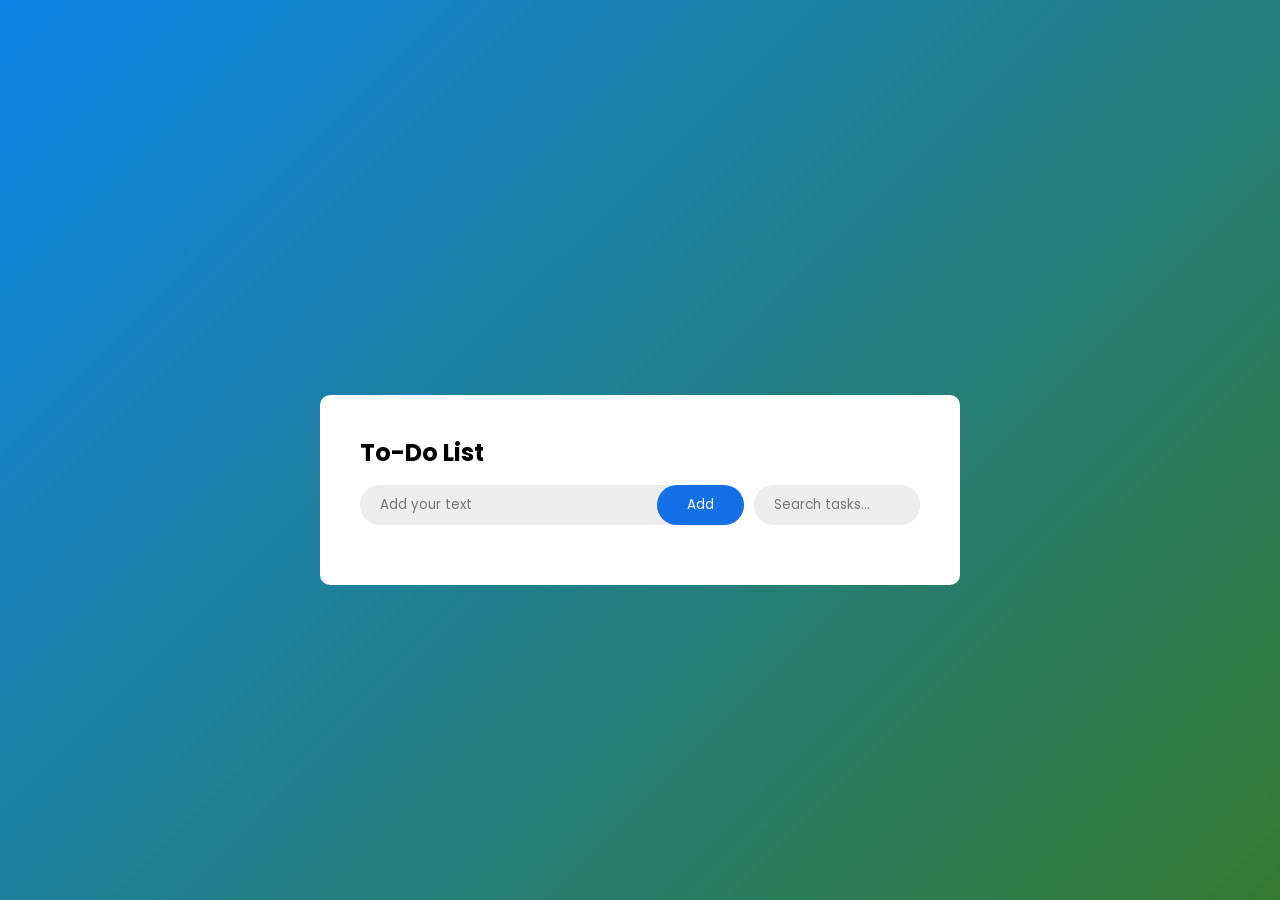
==== todo.html @ dab43296 "TO-DO list with filter, add delete effect" ====
<!DOCTYPE html>
<html lang="en">
<head>
    <meta charset="UTF-8">
    <meta name="viewport" content="width=device-width, initial-scale=1.0">
    <title>Document</title>
    <link rel="stylesheet" href="style.css">
    <link rel="preconnect" href="https://fonts.googleapis.com">
<link rel="preconnect" href="https://fonts.gstatic.com" crossorigin>
<link href="https://fonts.googleapis.com/css2?family=Poppins:ital,wght@0,100;0,200;0,300;0,400;0,500;0,600;0,700;0,800;0,900;1,100;1,200;1,300;1,400;1,500;1,600;1,700;1,800;1,900&display=swap" rel="stylesheet">
</head>
<body>
    <div class="container">
        <div class="todo-app">
            <h2>To-Do List</h2>
           
            <div class="row">
                <div>
                    <input type="text" id="input-box" placeholder="Add your text">
                    <button class="addBtn" onclick="addTask()">Add</button>
                </div>
                <div>
                    <input type="text" id="filter-box" placeholder="Search tasks...">
                </div>
                
            </div>
            <ul id="list-container">
                
            </ul>

        </div>

    </div>
    <script src="app.js"></script>
</body>
</html>
---- style.css ----
* {
    margin: 0;
    padding: 0;
    box-sizing: border-box;
    font-family: "Poppins", sans-serif;
    font-weight: 400;
    font-style: normal;
}
.container
{
    width: 100%;
    min-height: 100vh;
    background: linear-gradient(135deg, #0c84e6, #0d5f08d4);
    padding: 15px;
    display: flex;
    align-items: center;
}

.todo-app{
    width: 100%;
    max-width: 640px;
    background-color: #fff;
    margin: 100px auto 20px;
    padding: 40px;
    border-radius: 10px;
}
.todo-app h2{
    font-weight: 700;
    margin-bottom: 15px;
}
.row
{
    display: flex;
    justify-content: space-between;
    gap: 10px;
}
.row > div{
    background-color: #ededed;
    border-radius: 30px;
    display: flex;
    width: 100%;
}
.row input{
    flex: 1;
    min-height: 40px;
    background-color: transparent;
    border: none;
    padding: 10px 20px;
}
.row input:focus{
    box-shadow: none;
    border: none;
    outline: 0;
}
.addBtn
{
    background-color: #1570e7;
    color: #fff;
    padding: 10px 30px;
    border-radius: 30px;
    border: none;
    cursor: pointer;
}
.addBtn:hover
{
    background-color: #172d58;
    transition: all 0.3s;
}
ul#list-container
{
    list-style: none;
    padding: 10px 0px;
    position: relative;
}


ul#list-container li
{
    position: relative;
    padding-left: 30px;
    line-height: 2.5;
    display: flex;
    align-items: center;
    justify-content: space-between;
    cursor: pointer;
}

ul#list-container li::before
{
    content: '';
    position: absolute;
    height: 28px;
    width: 28px;
    border-radius: 50%;
    background-image: url(img/uncheck.png);
    left: 0;
    background-size: contain;
}


ul#list-container li span{
    cursor: pointer;
    text-decoration: none !important;
    position: absolute;
    right: 0;
    top: 50%;
    top: calc(50% - 15px);
    font-size: 20px;
    width: 30px;
    height: 30px;
    border-radius: 50%;
    display: flex;
    text-align: center;
    align-items: center;
    justify-content: center;

    transition: all 0.3s;
}
ul#list-container li span:hover
{
    background-color: #ddd;
}


ul#list-container li.checked
{
    text-decoration: line-through;
    color: #555;
}
ul#list-container li.checked::before
{
    background-image: url(img/check.png);
}

#filter-box
{
    flex: 1;
    min-height: 40px;
    background-color: #ededed;
    border: none;
    padding: 10px 20px;
    width: 100%;
    border-radius: 50px;
}
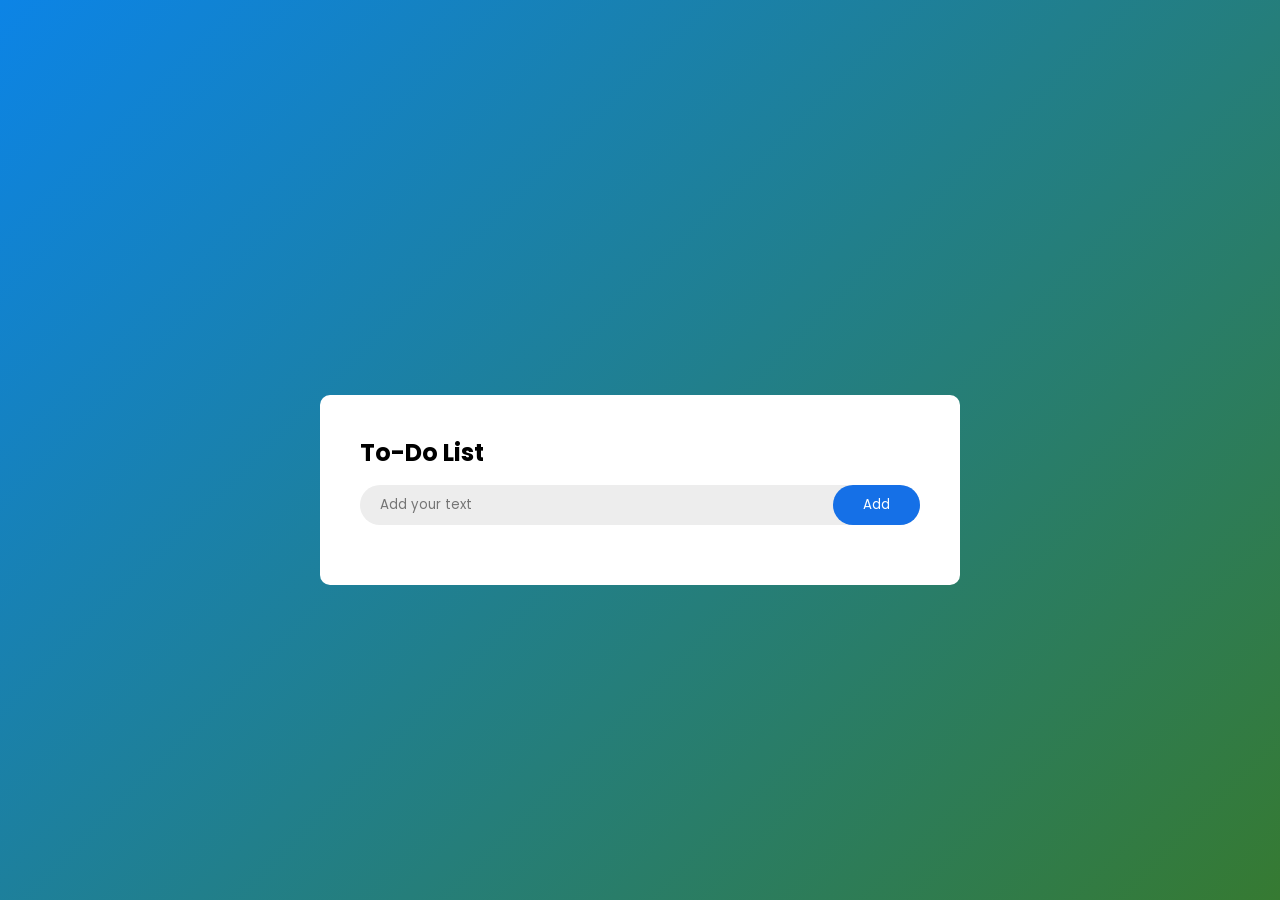
==== commit 790f8db0: "search input removed" ====
--- a/todo.html
+++ b/todo.html
@@ -17,11 +17,9 @@
             <div class="row">
                 <div>
                     <input type="text" id="input-box" placeholder="Add your text">
-                    <button class="addBtn" onclick="addTask()">Add</button>
+                    <button class="addBtn" id="addBtn" onclick="addTask()">Add</button>
                 </div>
-                <div>
-                    <input type="text" id="filter-box" placeholder="Search tasks...">
-                </div>
+               
                 
             </div>
             <ul id="list-container">
@@ -33,4 +31,6 @@
     </div>
     <script src="app.js"></script>
 </body>
-</html>+</html>
+
+
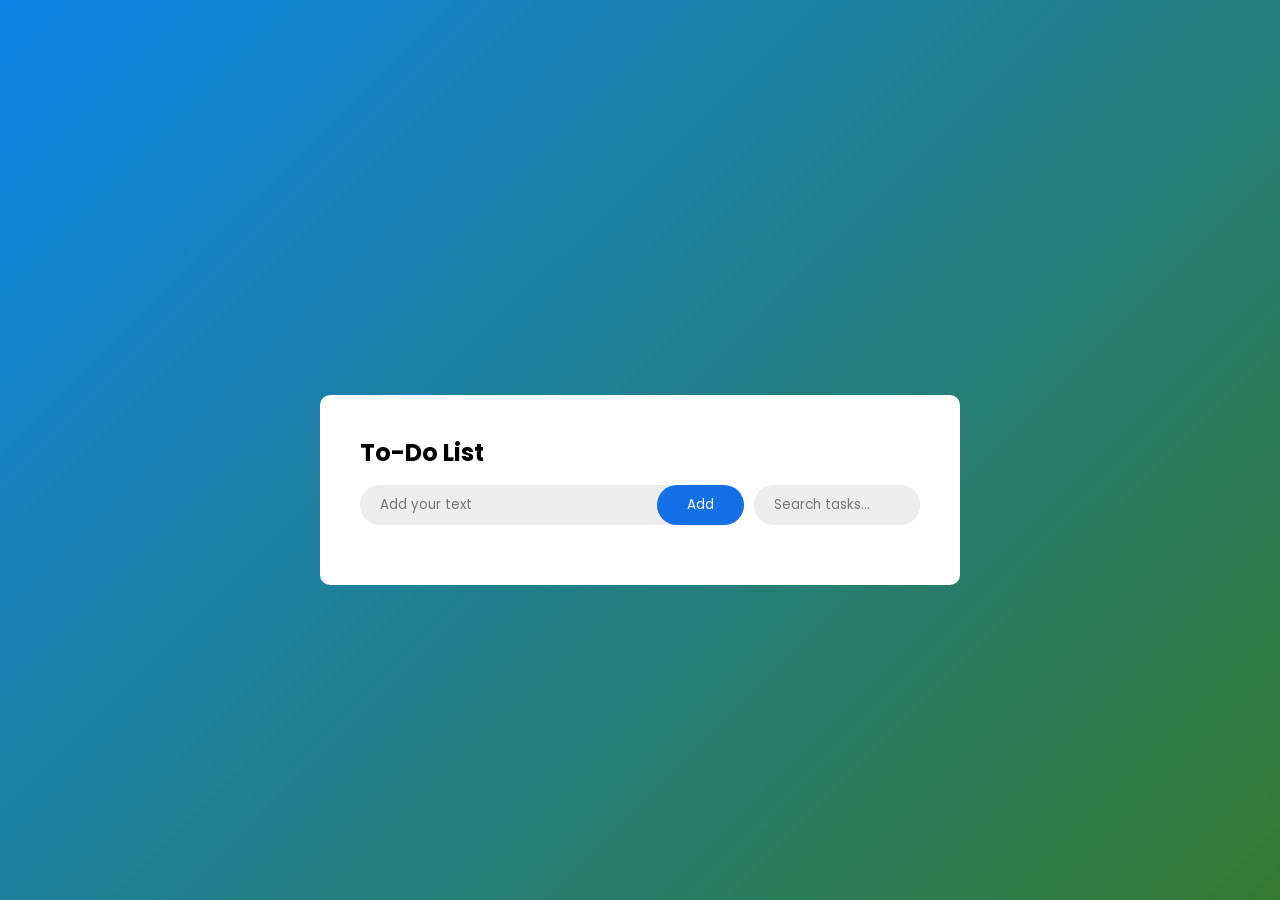
==== commit 72ea28e9: "todo updated" ====
--- a/todo.html
+++ b/todo.html
@@ -17,9 +17,11 @@
             <div class="row">
                 <div>
                     <input type="text" id="input-box" placeholder="Add your text">
-                    <button class="addBtn" id="addBtn" onclick="addTask()">Add</button>
+                    <button class="addBtn" onclick="addTask()">Add</button>
                 </div>
-               
+                <div>
+                    <input type="text" id="filter-box" placeholder="Search tasks...">
+                </div>
                 
             </div>
             <ul id="list-container">
@@ -31,6 +33,4 @@
     </div>
     <script src="app.js"></script>
 </body>
-</html>
-
-
+</html>
